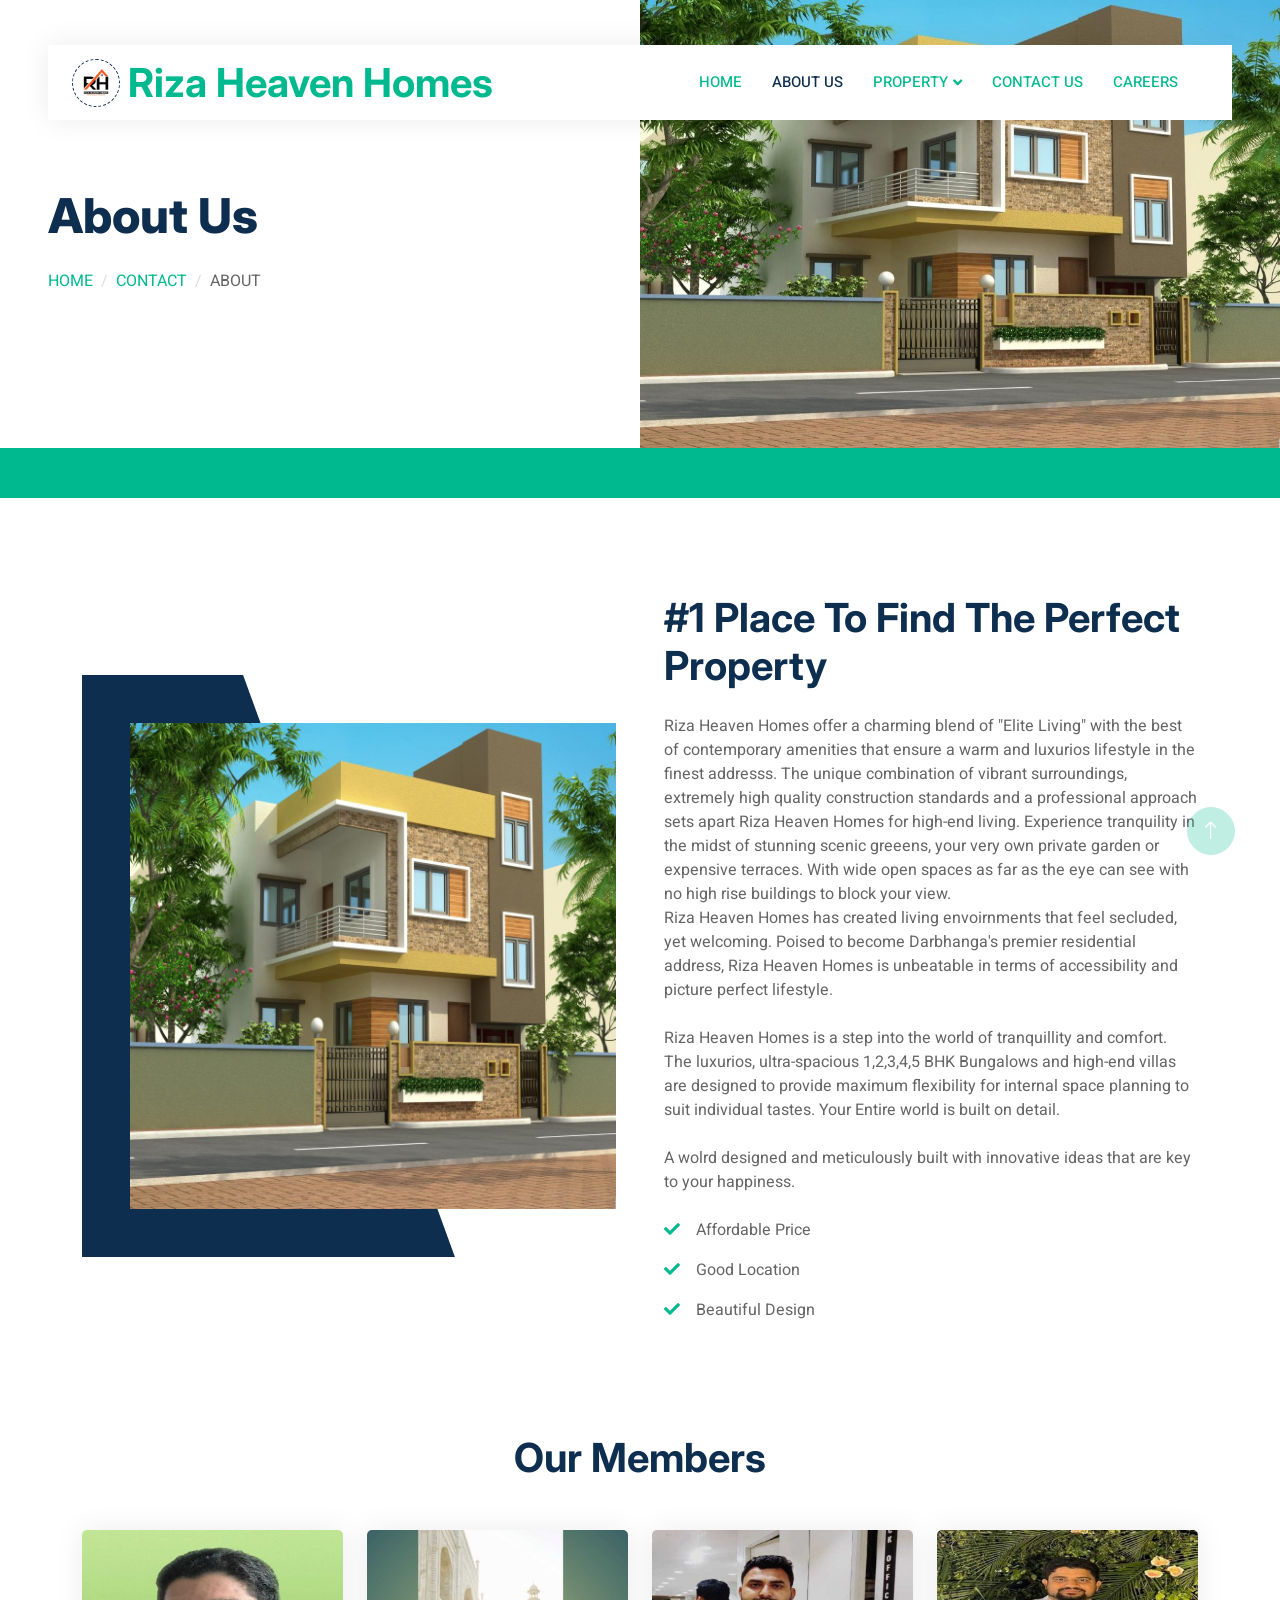
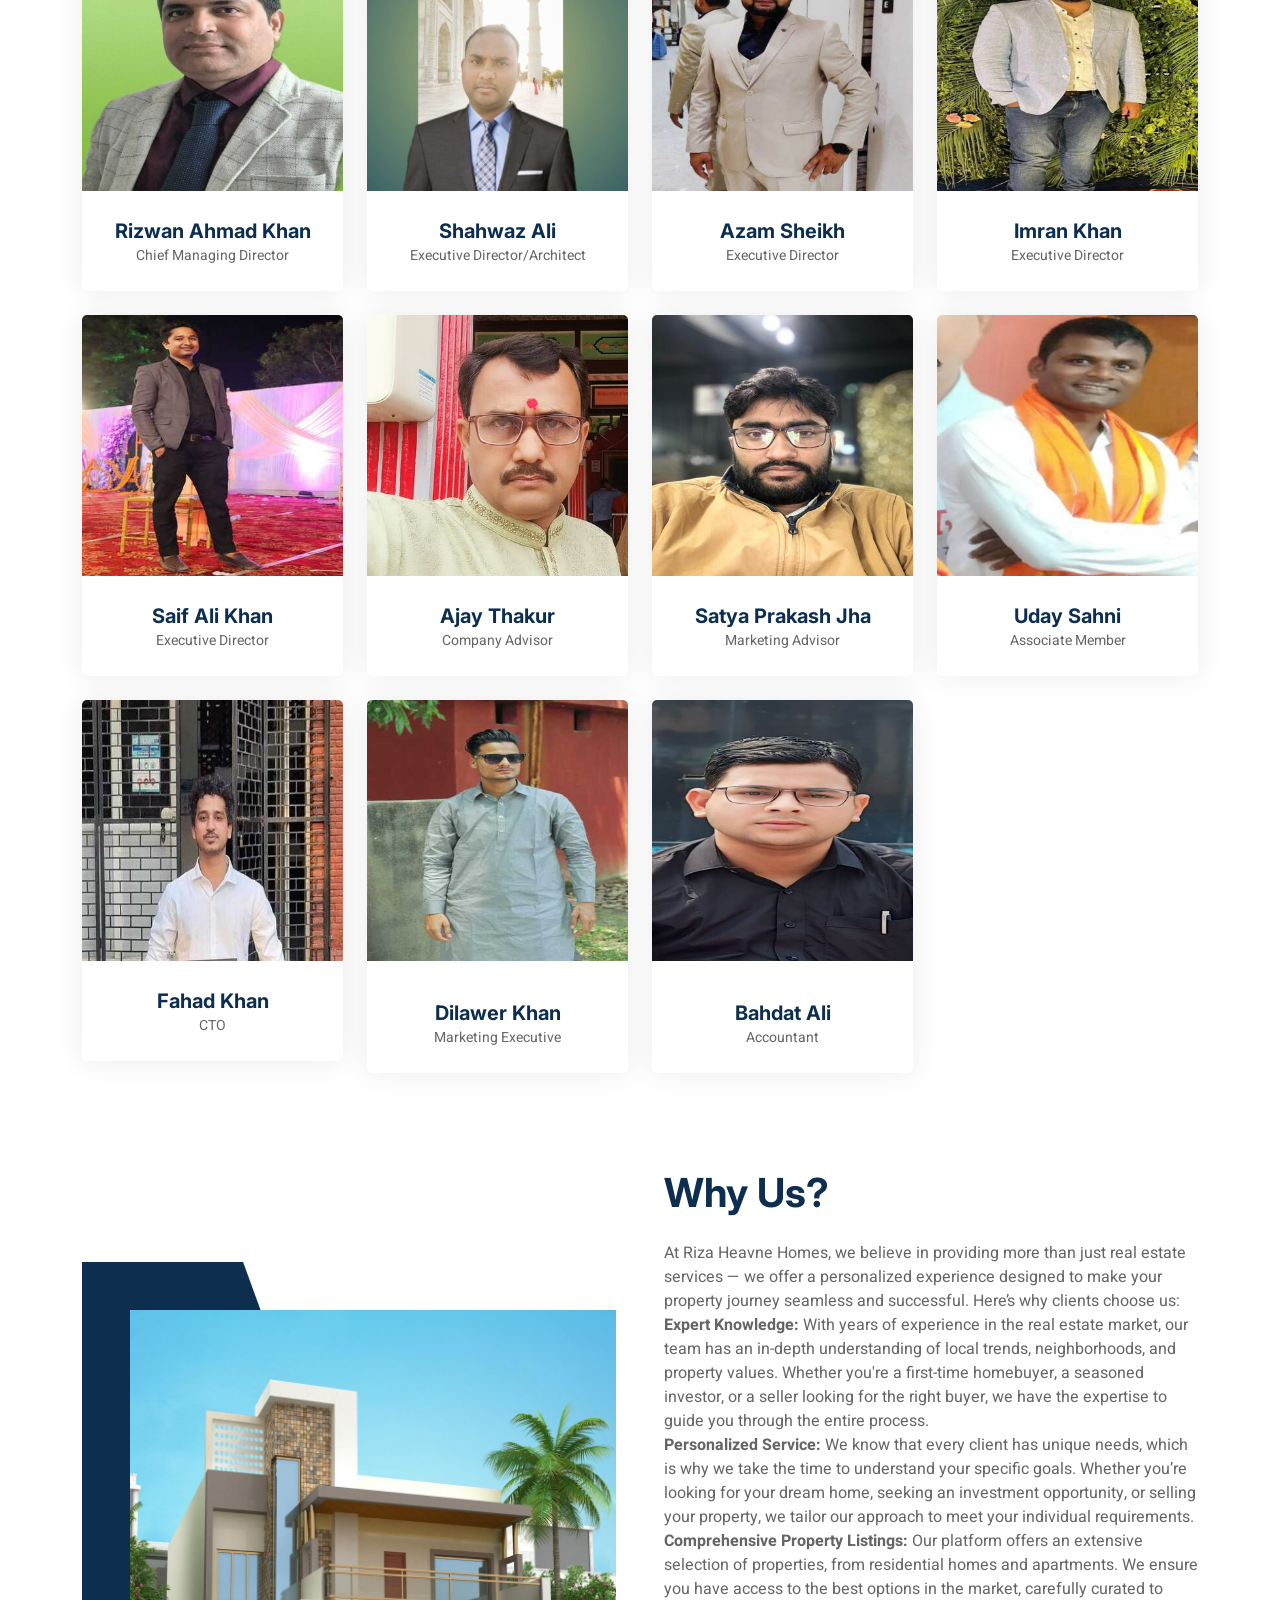
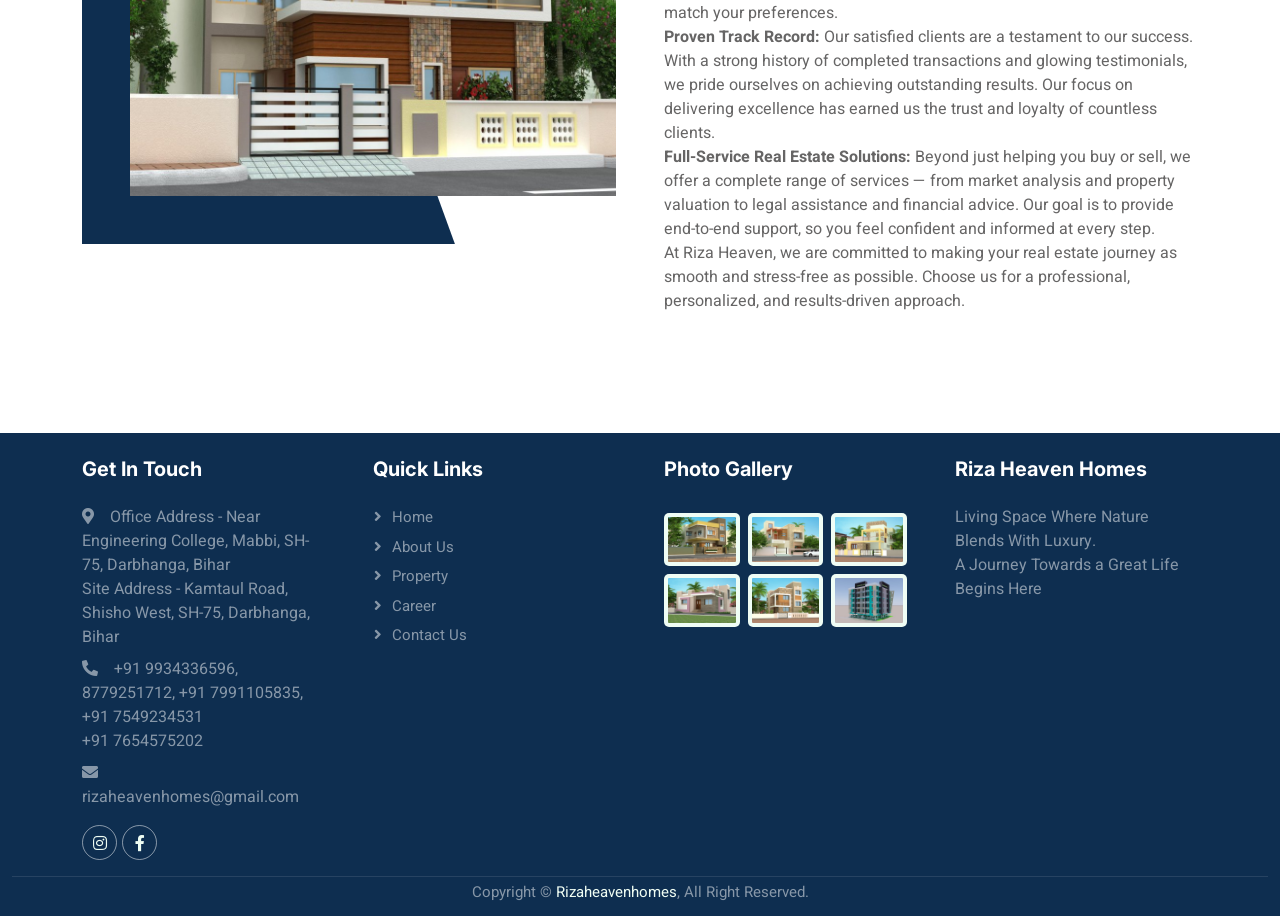
==== about.html @ 9eae351f "First Commit" ====
<!DOCTYPE html>
<html lang="en">

<head>
    <meta charset="utf-8">
    <title>Riza Heaven Homes</title>
    <meta content="width=device-width, initial-scale=1.0" name="viewport">
    <meta content="" name="keywords">
    <meta content="" name="description">

    <!-- Favicon -->
    <link href="img/favicon.ico" rel="icon">

    <!-- Google Web Fonts -->
    <link rel="preconnect" href="https://fonts.googleapis.com">
    <link rel="preconnect" href="https://fonts.gstatic.com" crossorigin>
    <link href="https://fonts.googleapis.com/css2?family=Heebo:wght@400;500;600&family=Inter:wght@700;800&display=swap" rel="stylesheet">
    
    <!-- Icon Font Stylesheet -->
    <link href="https://cdnjs.cloudflare.com/ajax/libs/font-awesome/5.10.0/css/all.min.css" rel="stylesheet">
    <link href="https://cdn.jsdelivr.net/npm/bootstrap-icons@1.4.1/font/bootstrap-icons.css" rel="stylesheet">

    <!-- Libraries Stylesheet -->
    <link href="lib/animate/animate.min.css" rel="stylesheet">
    <link href="lib/owlcarousel/assets/owl.carousel.min.css" rel="stylesheet">

    <!-- Customized Bootstrap Stylesheet -->
    <link href="css/bootstrap.min.css" rel="stylesheet">

    <!-- Template Stylesheet -->
    <link href="css/style.css" rel="stylesheet">
</head>

<body>
    <div class="container-xxl bg-white p-0">
        <!-- Spinner Start -->
        <div id="spinner" class="show bg-white position-fixed translate-middle w-100 vh-100 top-50 start-50 d-flex align-items-center justify-content-center">
            <div class="spinner-border text-primary" style="width: 3rem; height: 3rem;" role="status">
                <span class="sr-only">Loading...</span>
            </div>
        </div>
        <!-- Spinner End -->


        <!-- Navbar Start -->
        <div class="container-fluid nav-bar bg-transparent">
            <nav class="navbar navbar-expand-lg bg-white navbar-light py-0 px-4">
                <a href="index.html" class="navbar-brand d-flex align-items-center text-center">
                    <div class="icon p-2 me-2">
                        <img class="img-fluid" src="img/logo.jpg" alt="Icon" style="width: 30px; height: 30px;">
                    </div>
                    <h1 class="m-0 text-primary">Riza Heaven Homes</h1>
                </a>
                <button type="button" class="navbar-toggler" data-bs-toggle="collapse" data-bs-target="#navbarCollapse">
                    <span class="navbar-toggler-icon"></span>
                </button>
                <div class="collapse navbar-collapse" id="navbarCollapse">
                    <div class="navbar-nav ms-auto">
                        <a href="index.html" class="nav-item nav-link">Home</a>
                        <a href="about.html" class="nav-item nav-link active">About Us</a>
                        <div class="nav-item dropdown">
                            <a href="#" class="nav-link dropdown-toggle" data-bs-toggle="dropdown">Property</a>
                            <div class="dropdown-menu rounded-0 m-0">
                                <a href="property-list.html" class="dropdown-item">Property List</a>
                                <a href="property-type.html" class="dropdown-item">Property Type</a>
                                
                            </div>
                        </div>
                        <a href="contact.html" class="nav-item nav-link">Contact Us</a>
                        <a href="career.html" class="nav-item nav-link">Careers</a>
                    </div>
                    
                </div>
            </nav>
        </div>
        <!-- Navbar End -->


        <!-- Header Start -->
        <div class="container-fluid header bg-white p-0">
            <div class="row g-0 align-items-center flex-column-reverse flex-md-row">
                <div class="col-md-6 p-5 mt-lg-5">
                    <h1 class="display-5 animated fadeIn mb-4">About Us</h1> 
                        <nav aria-label="breadcrumb animated fadeIn">
                        <ol class="breadcrumb text-uppercase">
                            <li class="breadcrumb-item"><a href="index.html">Home</a></li>
                            <li class="breadcrumb-item"><a href="contact.html">Contact</a></li>
                            <li class="breadcrumb-item text-body active" aria-current="page">About</li>
                        </ol>
                    </nav>
                </div>
                <div class="col-md-6 animated fadeIn">
                    <img class="img-fluid" src="img/about_sec.jpg" alt="">
                </div>
            </div>
        </div>
        <!-- Header End -->


        <!-- Search Start -->
        <div class="container-fluid bg-primary mb-5 wow fadeIn" data-wow-delay="0.1s" style="padding: 25px;">
           
        </div>
        <!-- Search End -->


        <!-- About Start -->
        <div class="container-xxl py-5">
            <div class="container">
                <div class="row g-5 align-items-center">
                    <div class="col-lg-6 wow fadeIn" data-wow-delay="0.1s">
                        <div class="about-img position-relative overflow-hidden p-5 pe-0">
                            <img class="img-fluid w-100" src="img/galaxy_cottage1.jpg">
                        </div>
                    </div>
                    <div class="col-lg-6 wow fadeIn" data-wow-delay="0.5s">
                        <h1 class="mb-4">#1 Place To Find The Perfect Property</h1>
                        <p class="mb-4">
                            Riza Heaven Homes offer a charming blend of "Elite Living" with the best of contemporary
                            amenities that ensure a warm and luxurios lifestyle in the finest addresss. The unique 
                            combination of vibrant surroundings, extremely high quality construction standards and a professional approach 
                            sets apart Riza Heaven Homes for high-end living. Experience tranquility in the midst of stunning scenic greeens,
                            your very own private garden or expensive terraces. With wide open spaces as far as the eye can see with no high rise 
                            buildings to block your view. <br>
                            Riza Heaven Homes has created living envoirnments that feel secluded, yet welcoming. Poised to become Darbhanga's
                            premier residential address, Riza Heaven Homes is unbeatable in terms of accessibility and picture perfect lifestyle.
                            <br><br>
                            Riza Heaven Homes is a step into the world of tranquillity and comfort. The luxurios, ultra-spacious 1,2,3,4,5 BHK Bungalows and high-end villas
                            are designed to provide maximum flexibility for internal space planning to suit individual tastes. Your Entire world is built on detail. 
                            <br><br>
                            A wolrd designed and meticulously built with innovative  ideas that are key to your happiness.        
                        </p>
                        <p><i class="fa fa-check text-primary me-3"></i>Affordable Price</p>
                        <p><i class="fa fa-check text-primary me-3"></i>Good Location</p>
                        <p><i class="fa fa-check text-primary me-3"></i>Beautiful Design</p>
                        <!-- <a class="btn btn-primary py-3 px-5 mt-3" href="">Read More</a> -->
                    </div>
                </div>
            </div>
        </div>
        <!-- About End -->

        <!-- Team Start -->
        <div class="container-xxl py-5">
            <div class="container">
                <div class="text-center mx-auto mb-5 wow fadeInUp" data-wow-delay="0.1s" style="max-width: 600px;">
                    <h1 class="mb-3">Our Members</h1>
                </div>
                <div class="row g-4">
                    <div class="col-lg-3 col-md-6 wow fadeInUp" data-wow-delay="0.1s">
                        <div class="team-item rounded overflow-hidden">
                            <div class="position-relative">
                                <img class="img-fluid" src="img/team-1.jpeg" alt="">
                                
                            </div>
                            <div class="text-center p-4 mt-1">
                                <h5 class="fw-bold mb-0">Rizwan Ahmad Khan</h5>
                                <small>Chief Managing Director</small>
                            </div>
                        </div>
                    </div>
                    <div class="col-lg-3 col-md-6 wow fadeInUp" data-wow-delay="0.3s">
                        <div class="team-item rounded overflow-hidden">
                            <div class="position-relative">
                                <img class="img-fluid" src="img/team-2.jpeg" alt="">
                                
                            </div>
                            <div class="text-center p-4 mt-1">
                                <h5 class="fw-bold mb-0">Shahwaz Ali</h5>
                                <small>Executive Director/Architect</small>
                            </div>
                        </div>
                    </div>
                    <div class="col-lg-3 col-md-6 wow fadeInUp" data-wow-delay="0.5s">
                        <div class="team-item rounded overflow-hidden">
                            <div class="position-relative">
                                <img class="img-fluid" src="img/team-3.jpeg" alt="">
                                
                            </div>
                            <div class="text-center p-4 mt-1">
                                <h5 class="fw-bold mb-0">Azam Sheikh</h5>
                                <small>Executive Director</small>
                            </div>
                        </div>
                    </div>
                    <div class="col-lg-3 col-md-6 wow fadeInUp" data-wow-delay="0.7s">
                        <div class="team-item rounded overflow-hidden">
                            <div class="position-relative">
                                <img class="img-fluid" src="img/team-4.jpeg" alt="">
                                
                            </div>
                            <div class="text-center p-4 mt-1">
                                <h5 class="fw-bold mb-0">Imran Khan</h5>
                                <small>Executive Director</small>
                            </div>
                        </div>
                    </div>
                    <div class="col-lg-3 col-md-6 wow fadeInUp" data-wow-delay="0.7s">
                        <div class="team-item rounded overflow-hidden">
                            <div class="position-relative">
                                <img class="img-fluid" src="img/team-5.jpeg" alt="">
                                
                            </div>
                            <div class="text-center p-4 mt-1">
                                <h5 class="fw-bold mb-0">Saif Ali Khan</h5>
                                <small>Executive Director</small>
                            </div>
                        </div>
                    </div>
                    <div class="col-lg-3 col-md-6 wow fadeInUp" data-wow-delay="0.7s">
                        <div class="team-item rounded overflow-hidden">
                            <div class="position-relative">
                                <img class="img-fluid" src="img/team-6.jpeg" alt="">
                                
                            </div>
                            <div class="text-center p-4 mt-1">
                                <h5 class="fw-bold mb-0">Ajay Thakur</h5>
                                <small>Company Advisor</small>
                            </div>
                        </div>
                    </div>
                    <div class="col-lg-3 col-md-6 wow fadeInUp" data-wow-delay="0.7s">
                        <div class="team-item rounded overflow-hidden">
                            <div class="position-relative">
                                <img class="img-fluid" src="img/team-7.jpeg" alt="">
                                
                            </div>
                            <div class="text-center p-4 mt-1">
                                <h5 class="fw-bold mb-0">Satya Prakash Jha</h5>
                                <small>Marketing Advisor</small>
                            </div>
                        </div>
                    </div>
                    <div class="col-lg-3 col-md-6 wow fadeInUp" data-wow-delay="0.7s">
                        <div class="team-item rounded overflow-hidden">
                            <div class="position-relative">
                                <img class="img-fluid" src="img/team-8.jpeg" alt="">
                                
                            </div>
                            <div class="text-center p-4 mt-1">
                                <h5 class="fw-bold mb-0">Uday Sahni</h5>
                                <small>Associate Member</small>
                            </div>
                        </div>
                    </div>
                    <div class="col-lg-3 col-md-6 wow fadeInUp" data-wow-delay="0.7s">
                        <div class="team-item rounded overflow-hidden">
                            <div class="position-relative">
                                <img class="img-fluid" src="img/team-9.jpeg" alt="">
                                
                            </div>
                            <div class="text-center p-4 mt-1">
                                <h5 class="fw-bold mb-0">Fahad Khan</h5>
                                <small>CTO</small>
                            </div>
                        </div>
                    </div>
                    <div class="col-lg-3 col-md-6 wow fadeInUp" data-wow-delay="0.7s">
                        <div class="team-item rounded overflow-hidden">
                            <div class="position-relative">
                                <img class="img-fluid" src="img/team-10.jpeg" alt="">
                                
                            </div>
                            <div class="text-center p-4 mt-3">
                                <h5 class="fw-bold mb-0">Dilawer Khan</h5>
                                <small>Marketing Executive</small>
                            </div>
                        </div>
                    </div>
                    <div class="col-lg-3 col-md-6 wow fadeInUp" data-wow-delay="0.7s">
                        <div class="team-item rounded overflow-hidden">
                            <div class="position-relative">
                                <img class="img-fluid" src="img/team-11.jpeg" alt="">
                                
                            </div>
                            <div class="text-center p-4 mt-3">
                                <h5 class="fw-bold mb-0">Bahdat Ali</h5>
                                <small>Accountant</small>
                            </div>
                        </div>
                    </div>
                    
                </div>
            </div>
        </div>
        <!-- Team End -->

        <!-- Why Us Start -->

        <div class="container-xxl py-5">
            <div class="container">
                <div class="row g-5 align-items-center">
                    <div class="col-lg-6 wow fadeIn" data-wow-delay="0.1s">
                        <div class="about-img position-relative overflow-hidden p-5 pe-0">
                            <img class="img-fluid w-100" src="img/6bhk1.jpg">
                        </div>
                    </div>
                    <div class="col-lg-6 wow fadeIn" data-wow-delay="0.5s">
                        <h1 class="mb-4">Why Us?</h1>
                        <p class="mb-4">
                            At Riza Heavne Homes, we believe in providing more than just real estate services — we offer a personalized experience designed to make your property journey seamless and successful. Here’s why clients choose us:
                            <br>
                            <b>Expert Knowledge: </b>With years of experience in the real estate market, our team has an in-depth understanding of local trends, neighborhoods, and property values. Whether you're a first-time homebuyer, a seasoned investor, or a seller looking for the right buyer, we have the expertise to guide you through the entire process.
                            <br>
                            <b>Personalized Service: </b>We know that every client has unique needs, which is why we take the time to understand your specific goals. Whether you’re looking for your dream home, seeking an investment opportunity, or selling your property, we tailor our approach to meet your individual requirements.
                            <br>
                            <b>Comprehensive Property Listings: </b>Our platform offers an extensive selection of properties, from residential homes and apartments. We ensure you have access to the best options in the market, carefully curated to match your preferences.
                            <br>
                            <b>Proven Track Record: </b>Our satisfied clients are a testament to our success. With a strong history of completed transactions and glowing testimonials, we pride ourselves on achieving outstanding results. Our focus on delivering excellence has earned us the trust and loyalty of countless clients.
                            <br>
                            <b>Full-Service Real Estate Solutions: </b>Beyond just helping you buy or sell, we offer a complete range of services — from market analysis and property valuation to legal assistance and financial advice. Our goal is to provide end-to-end support, so you feel confident and informed at every step.
                            <br>
                            At Riza Heaven, we are committed to making your real estate journey as smooth and stress-free as possible. Choose us for a professional, personalized, and results-driven approach.
                                    
                        </p>
                        
                    </div>
                </div>
            </div>
        </div>

        <!-- Why Us End -->

        

        <!-- Footer Start -->
        <div class="container-fluid bg-dark text-white-50 footer pt-2 mt-5 wow fadeIn" data-wow-delay="0.1s">
            <div class="container py-3">
                <div class="row g-5">
                    <div class="col-lg-3 col-md-6">
                        <h5 class="text-white mb-4">Get In Touch</h5>
                        <p class="mb-2"><i class="fa fa-map-marker-alt me-3"></i>Office Address - Near Engineering College, Mabbi, SH-75, Darbhanga, Bihar
                        <br>Site Address - Kamtaul Road, Shisho West, SH-75, Darbhanga, Bihar
                        </p>
                        <p class="mb-2"><i class="fa fa-phone-alt me-3"></i>+91 9934336596, 8779251712, +91 7991105835, +91 7549234531 <br> +91 7654575202</p>
                        <p class="mb-2"><i class="fa fa-envelope me-3"></i>rizaheavenhomes@gmail.com</p>
                        <div class="d-flex pt-2">
                            <a class="btn btn-outline-light btn-social"
                                href="https://www.instagram.com/rizaheavenhomes?igsh=cndlM2V0b3RobGI3"><i
                                    class="fab fa-instagram"></i></a>
                            <a class="btn btn-outline-light btn-social"
                                href="https://www.facebook.com/profile.php?id=61561777002353"><i
                                    class="fab fa-facebook-f"></i></a>
                            <!-- <a class="btn btn-outline-light btn-social" href=""><i class="fab fa-youtube"></i></a>
                                <a class="btn btn-outline-light btn-social" href=""><i class="fab fa-linkedin-in"></i></a> -->
                        </div>
                    </div>
                    <div class="col-lg-3 col-md-6">
                        <h5 class="text-white mb-4">Quick Links</h5>
                        <a class="btn btn-link text-white-50" href="index.html">Home</a>
                        <a class="btn btn-link text-white-50" href="about.html">About Us</a>
                        <a class="btn btn-link text-white-50" href="property-list.html">Property</a>
                        <a class="btn btn-link text-white-50" href="career.html">Career</a>
                        <a class="btn btn-link text-white-50" href="contact.html">Contact Us</a>
                        <!-- <a class="btn btn-link text-white-50" href="">Privacy Policy</a>
                        <a class="btn btn-link text-white-50" href="">Terms & Condition</a> -->
                    </div>
                    <div class="col-lg-3 col-md-6">
                        <h5 class="text-white mb-4">Photo Gallery</h5>
                        <div class="row g-2 pt-2">
                            <div class="col-4">
                                <img class="img-fluid rounded bg-light p-1" src="img/propr1.jpg" alt="">
                            </div>
                            <div class="col-4">
                                <img class="img-fluid rounded bg-light p-1" src="img/propr2.jpg" alt="">
                            </div>
                            <div class="col-4">
                                <img class="img-fluid rounded bg-light p-1" src="img/propr3.jpg" alt="">
                            </div>
                            <div class="col-4">
                                <img class="img-fluid rounded bg-light p-1" src="img/propr4.jpg" alt="">
                            </div>
                            <div class="col-4">
                                <img class="img-fluid rounded bg-light p-1" src="img/propr5.jpg" alt="">
                            </div>
                            <div class="col-4">
                                <img class="img-fluid rounded bg-light p-1" src="img/propr6.jpg" alt="">
                            </div>
                        </div>
                    </div>
                    <div class="col-lg-3 col-md-6">
                        <h5 class="text-white mb-4">Riza Heaven Homes</h5>
                        <p>Living Space Where Nature <br> Blends With Luxury. <br> A Journey Towards a Great Life <br> Begins Here</p>
                    </div>
                </div>
            </div>
            <div class="container-fluid copyright bg-dark py-1">
                <div class="container text-center">
                    <p class="mb-2">Copyright &copy; <a class="fw-semi-bold" href="index.html">Rizaheavenhomes</a>, All Right
                        Reserved.
                    </p>
                </div>
            </div>
        </div>
        <!-- Footer End -->


        <!-- Back to Top -->
        <a href="#" class="btn btn-lg btn-primary btn-lg-square back-to-top"><i class="bi bi-arrow-up"></i></a>
    </div>

    <!-- JavaScript Libraries -->
    <script src="https://code.jquery.com/jquery-3.4.1.min.js"></script>
    <script src="https://cdn.jsdelivr.net/npm/bootstrap@5.0.0/dist/js/bootstrap.bundle.min.js"></script>
    <script src="lib/wow/wow.min.js"></script>
    <script src="lib/easing/easing.min.js"></script>
    <script src="lib/waypoints/waypoints.min.js"></script>
    <script src="lib/owlcarousel/owl.carousel.min.js"></script>

    <!-- Template Javascript -->
    <script src="js/main.js"></script>
</body>

</html>
---- css/style.css ----
/********** Template CSS **********/
:root {
    --primary: #0E2E50;
    --secondary: #FF6922;
    --light: #effdf3;
    --dark: #00B98E;
}

.back-to-top {
    position: fixed;
    display: none;
    right: 45px;
    bottom: 45px;
    z-index: 99;
}


/*** Spinner ***/
#spinner {
    opacity: 0;
    visibility: hidden;
    transition: opacity .5s ease-out, visibility 0s linear .5s;
    z-index: 99999;
}

#spinner.show {
    transition: opacity .5s ease-out, visibility 0s linear 0s;
    visibility: visible;
    opacity: 1;
}


/*** Button ***/
.btn {
    transition: .5s;
}

.btn.btn-primary,
.btn.btn-secondary {
    color: #FFFFFF;
}

.btn-square {
    width: 38px;
    height: 38px;
}

.btn-sm-square {
    width: 32px;
    height: 32px;
}

.btn-lg-square {
    width: 48px;
    height: 48px;
}

.btn-square,
.btn-sm-square,
.btn-lg-square {
    padding: 0;
    display: flex;
    align-items: center;
    justify-content: center;
    font-weight: normal;
    border-radius: 50px;
}


/*** Navbar ***/
.nav-bar {
    position: relative;
    margin-top: 45px;
    padding: 0 3rem;
    transition: .5s;
    z-index: 9999;
}

.nav-bar.sticky-top {
    position: sticky;
    padding: 0;
    z-index: 9999;
}

.navbar {
    box-shadow: 0 0 30px rgba(4, 4, 4, 0.08);
}

.navbar .dropdown-toggle::after {
    border: none;
    content: "\f107";
    font-family: "Font Awesome 5 Free";
    font-weight: 900;
    vertical-align: middle;
    margin-left: 5px;
    transition: .5s;
}

.navbar .dropdown-toggle[aria-expanded=true]::after {
    transform: rotate(-180deg);
}

.navbar-light .navbar-nav .nav-link {
    margin-right: 30px;
    padding: 25px 0;
    color: #ffffff;
    font-size: 15px;
    text-transform: uppercase;
    outline: none;
}

.navbar-light .navbar-nav .nav-link:hover,
.navbar-light .navbar-nav .nav-link.active {
    color: var(--primary);
}

@media (max-width: 991.98px) {
    .nav-bar {
        margin: 0;
        padding: 0;
    }

    .navbar-light .navbar-nav .nav-link  {
        margin-right: 0;
        padding: 10px 0;
    }

    .navbar-light .navbar-nav {
        border-top: 1px solid #EEEEEE;
    }
}

.navbar-light .navbar-brand {
    height: 75px;
}

.navbar-light .navbar-nav .nav-link {
    color: var(--dark);
    font-weight: 500;
}

@media (min-width: 992px) {
    .navbar .nav-item .dropdown-menu {
        display: block;
        top: 100%;
        margin-top: 0;
        transform: rotateX(-75deg);
        transform-origin: 0% 0%;
        opacity: 0;
        visibility: hidden;
        transition: .5s;
        
    }

    .navbar .nav-item:hover .dropdown-menu {
        transform: rotateX(0deg);
        visibility: visible;
        transition: .5s;
        opacity: 1;
    }
}


/*** Header ***/
@media (min-width: 992px) {
    .header {
        margin-top: -120px;
    }
}

.header-carousel .owl-nav {
    position: absolute;
    top: 50%;
    left: -25px;
    transform: translateY(-50%);
    display: flex;
    flex-direction: column;
}

.header-carousel .owl-nav .owl-prev,
.header-carousel .owl-nav .owl-next {
    margin: 7px 0;
    width: 50px;
    height: 50px;
    display: flex;
    align-items: center;
    justify-content: center;
    color: #FFFFFF;
    background: var(--primary);
    border-radius: 40px;
    font-size: 20px;
    transition: .5s;
}

.header-carousel .owl-nav .owl-prev:hover,
.header-carousel .owl-nav .owl-next:hover {
    background: var(--dark);
}

@media (max-width: 768px) {
    .header-carousel .owl-nav {
        left: 25px;
    }
}

.breadcrumb-item + .breadcrumb-item::before {
    color: #DDDDDD;
}


/*** Icon ***/
.icon {
    padding: 15px;
    display: inline-flex;
    align-items: center;
    justify-content: center;
    background: #FFFFFF !important;
    border-radius: 50px;
    border: 1px dashed var(--primary) !important;
}


/*** About ***/
.about-img img {
    position: relative;
    z-index: 2;
}


.about-img::before {
    position: absolute;
    content: "";
    top: 0;
    left: -50%;
    width: 100%;
    height: 100%;
    background: var(--primary);
    transform: skew(20deg);
    z-index: 1;
}


/*** Category ***/
.cat-item div {
    background: #FFFFFF;
    border: 1px dashed rgba(0, 185, 142, .3);
    transition: .5s;
}

.cat-item:hover div {
    background: var(--primary);
    border-color: transparent;
}

.cat-item div * {
    transition: .5s;
}

.cat-item:hover div * {
    color: #FFFFFF !important;
}


/*** Property List ***/
.nav-pills .nav-item .btn {
    color: var(--dark);
}

.nav-pills .nav-item .btn:hover,
.nav-pills .nav-item .btn.active {
    color: #FFFFFF;
}

.property-item {
    box-shadow: 0 0 30px rgba(0, 0, 0, .08);
}

.property-item img {
    transition: .5s;
}

.property-item:hover img {
    transform: scale(1.1);
}

.property-item .border-top {
    border-top: 1px dashed rgba(0, 185, 142, .3) !important;
}

.property-item .border-end {
    border-right: 1px dashed rgba(0, 185, 142, .3) !important;
}


/*** Team ***/
.team-item {
    box-shadow: 0 0 30px rgba(0, 0, 0, .08);
    transition: .5s;
}

.team-item .btn {
    color: var(--primary);
    background: #FFFFFF;
    box-shadow: 0 0 30px rgba(0, 0, 0, .15);
}

.team-item .btn:hover {
    color: #FFFFFF;
    background: var(--primary);
}

.team-item:hover {
    border-color: var(--secondary) !important;
}

.team-item:hover .bg-primary {
    background: var(--secondary) !important;
}

.team-item:hover .bg-primary i {
    color: var(--secondary) !important;
}



/*** Footer ***/
.footer .btn.btn-social {
    margin-right: 5px;
    width: 35px;
    height: 35px;
    display: flex;
    align-items: center;
    justify-content: center;
    color: var(--light);
    border: 1px solid rgba(255,255,255,0.5);
    border-radius: 35px;
    transition: .3s;
}

.footer .btn.btn-social:hover {
    color: var(--primary);
    border-color: var(--light);
}

.footer .btn.btn-link {
    display: block;
    margin-bottom: 5px;
    padding: 0;
    text-align: left;
    font-size: 15px;
    font-weight: normal;
    text-transform: capitalize;
    transition: .3s;
}

.footer .btn.btn-link::before {
    position: relative;
    content: "\f105";
    font-family: "Font Awesome 5 Free";
    font-weight: 900;
    margin-right: 10px;
}

.footer .btn.btn-link:hover {
    letter-spacing: 1px;
    box-shadow: none;
}

.footer .form-control {
    border-color: rgba(255,255,255,0.5);
}

.footer .copyright {
    padding: 25px 0;
    font-size: 15px;
    border-top: 1px solid rgba(256, 256, 256, .1);
}

.footer .copyright a {
    color: var(--light);
}

.footer .footer-menu a {
    margin-right: 15px;
    padding-right: 15px;
    border-right: 1px solid rgba(255, 255, 255, .1);
}

.footer .footer-menu a:last-child {
    margin-right: 0;
    padding-right: 0;
    border-right: none;
}

/* Style adjustments */
header {
    background: linear-gradient(45deg, #0E2E50, #0056b3);
    color: white;
}

.card-title {
    font-weight: bold;
}

.card-text {
    font-size: 0.95rem;
}

footer {
    background-color: #343a40;
}

form {
    background-color: #f9f9f9;
    border-radius: 8px;
}
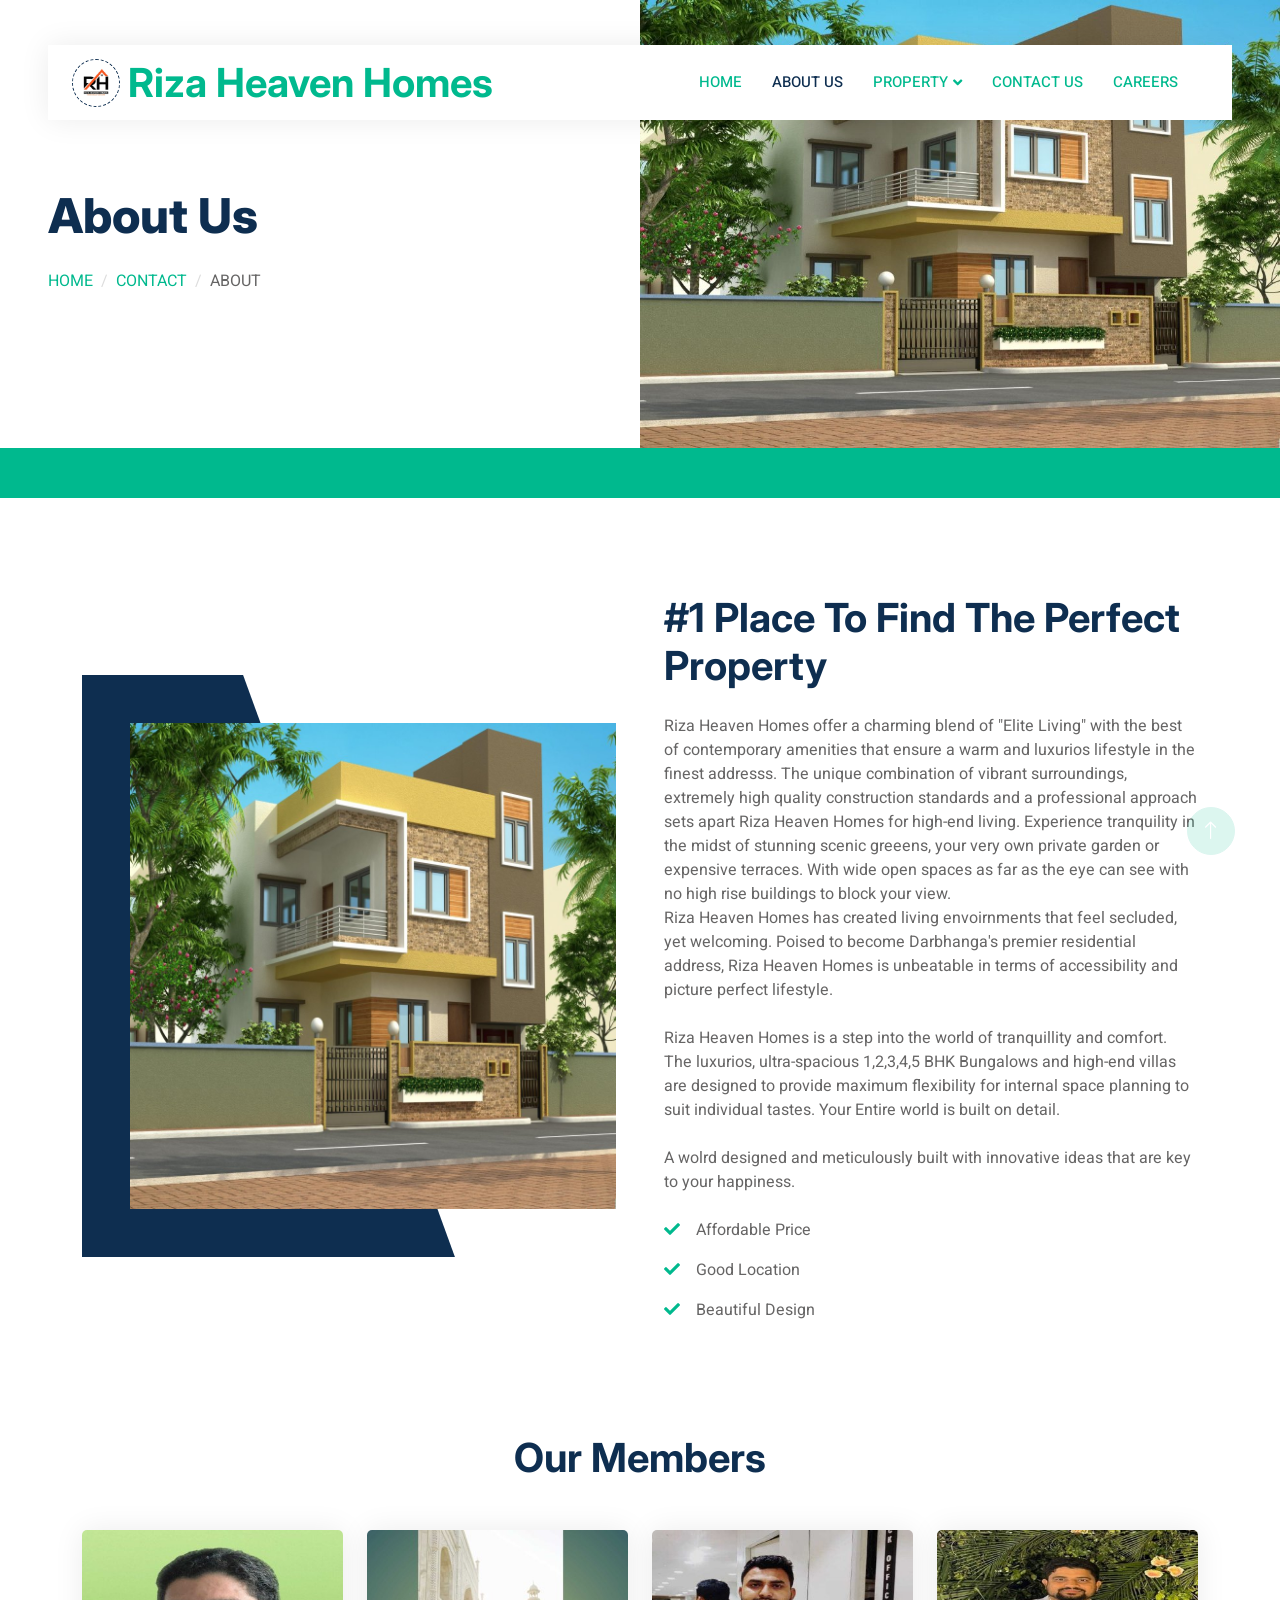
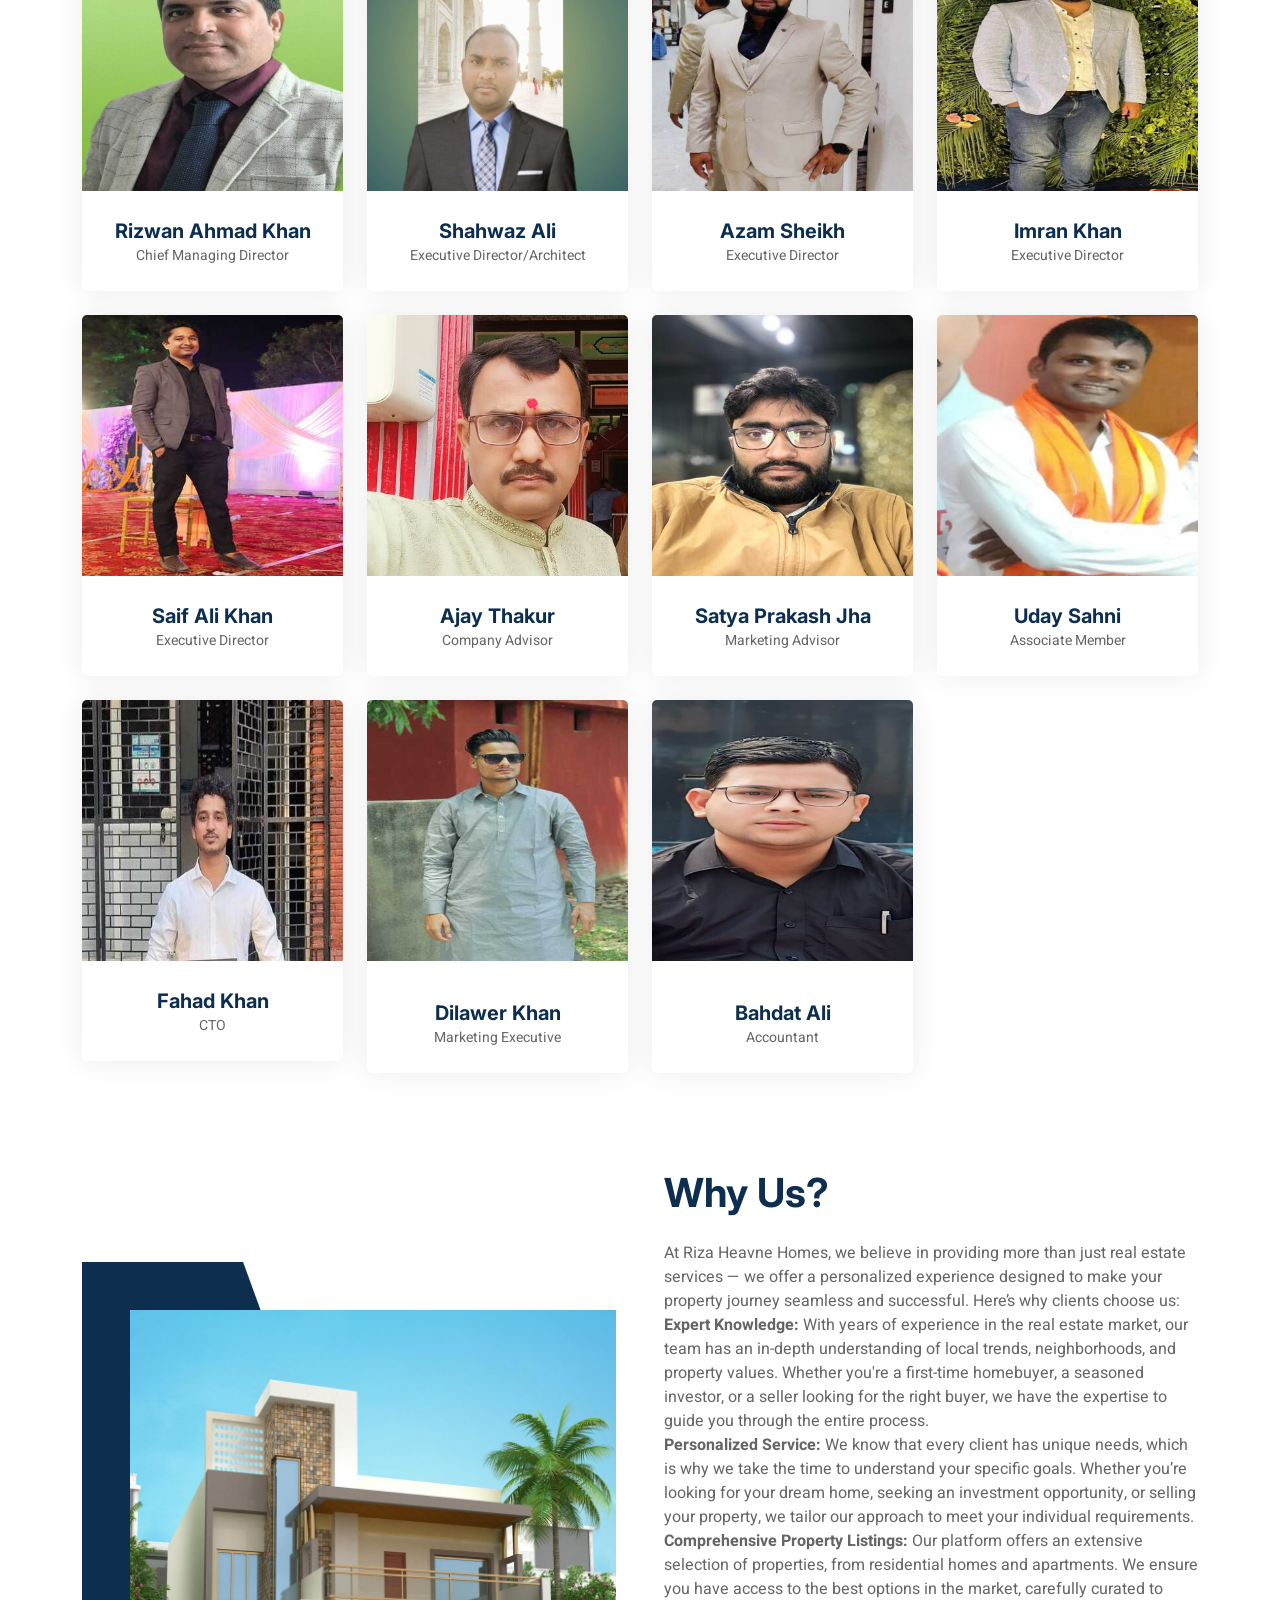
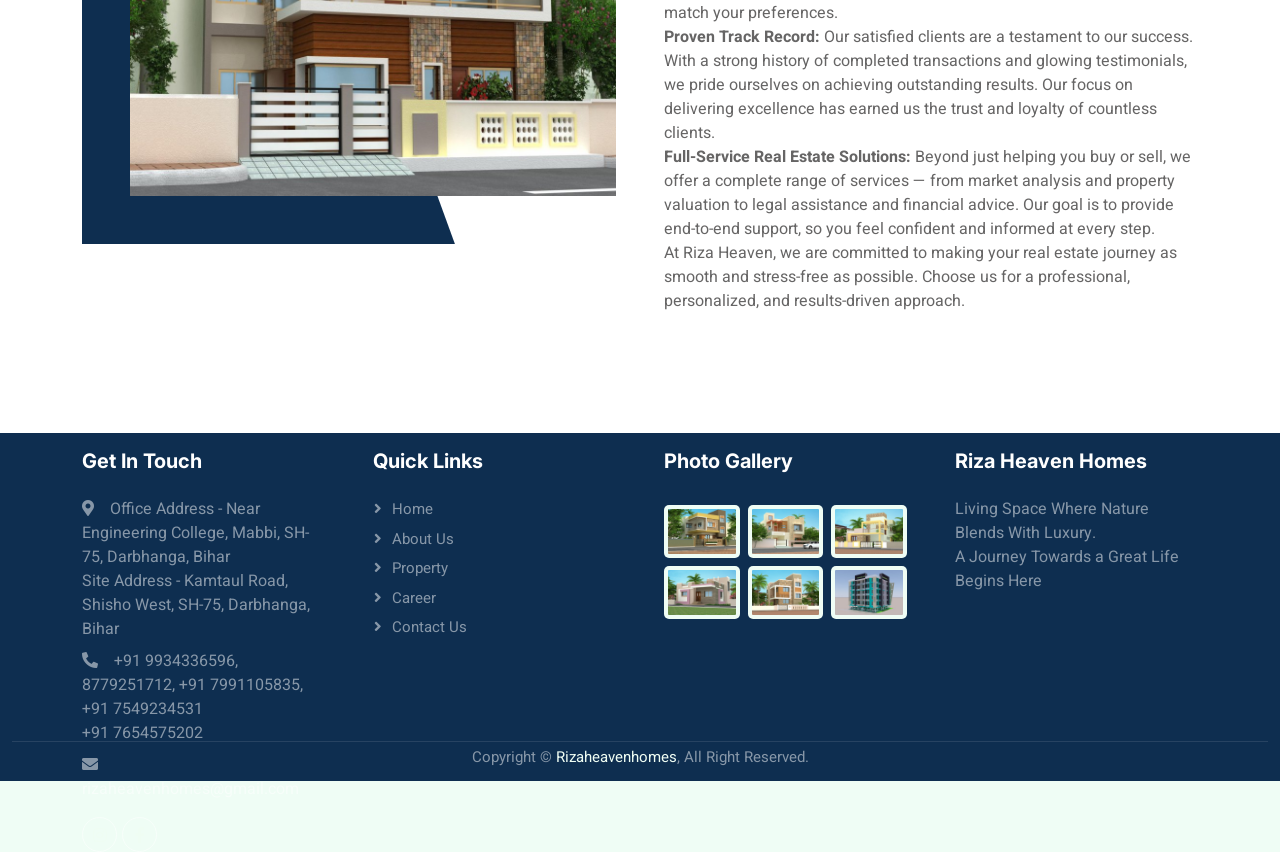
==== commit 4789325b: "Second Commit" ====
--- a/about.html
+++ b/about.html
@@ -325,7 +325,7 @@
 
         <!-- Footer Start -->
         <div class="container-fluid bg-dark text-white-50 footer pt-2 mt-5 wow fadeIn" data-wow-delay="0.1s">
-            <div class="container py-3">
+            <div class="container py-2" style="height: 300px;">
                 <div class="row g-5">
                     <div class="col-lg-3 col-md-6">
                         <h5 class="text-white mb-4">Get In Touch</h5>
